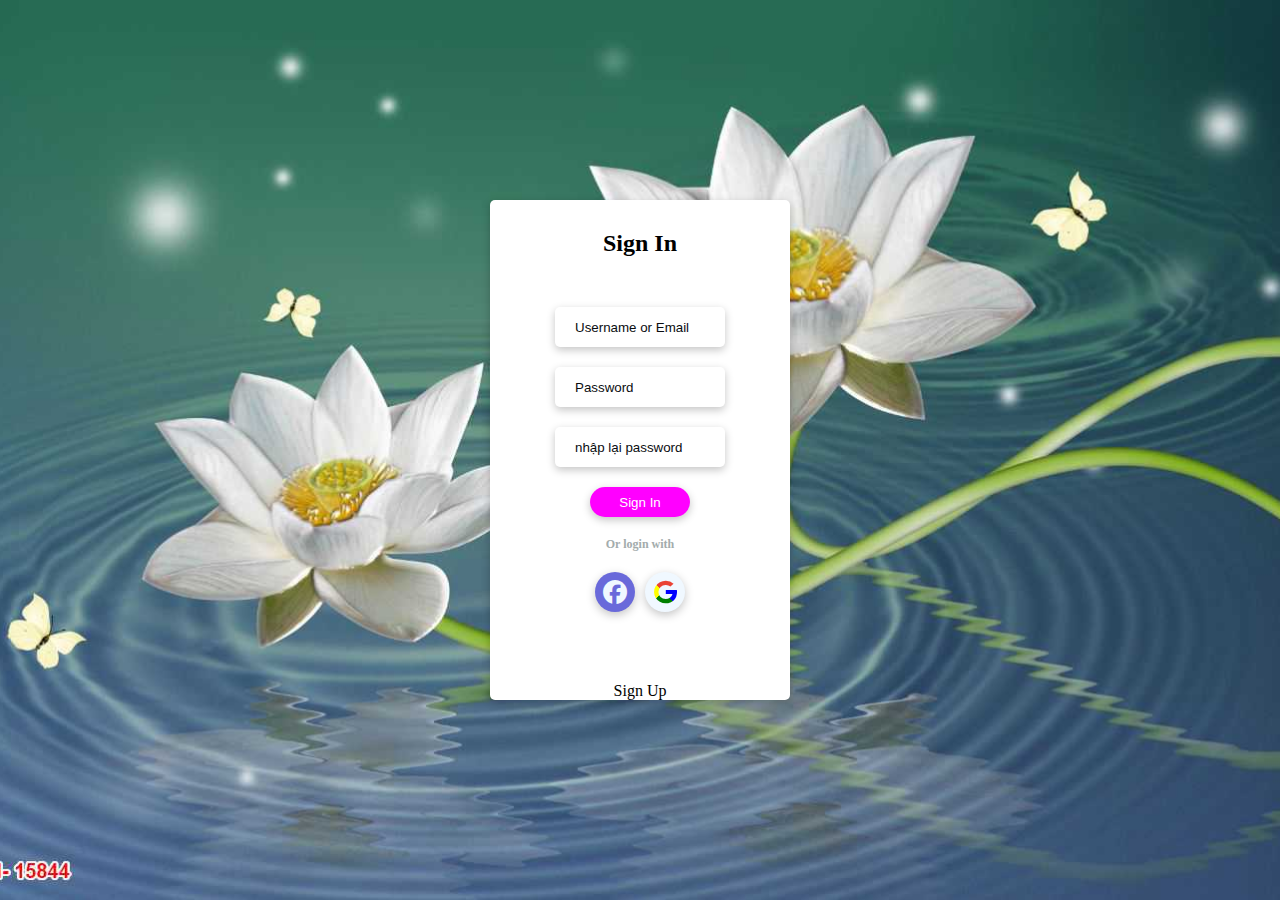
==== sinup.html @ adb45bb1 "first commit" ====
<!DOCTYPE html>
<html lang="en">
<head>
    <meta charset="UTF-8">
    <meta http-equiv="X-UA-Compatible" content="IE=edge">
    <meta name="viewport" content="width=device-width, initial-scale=1.0">
    <title>Document</title>
    <link rel="stylesheet" href="cssc.css">
    <link rel="stylesheet" href="https://cdnjs.cloudflare.com/ajax/libs/font-awesome/6.2.0/css/all.min.css">
</head>
<body>
    <div class="contener">
    
        <form class="form--hidden" id="signup" >
            <div class="sinin"><h2>Sign In</h2></div>
            <div id="error_message"></div>

            <div class="form__message form__message--error"></div>
        <div class="contener-input">
           <div class="input">
                <input type="text" id="email" placeholder="Username or Email">
                <div class="form__input-error-message"></div>
                <!-- <label for="email">Email</label> -->
            </div>
            <div class="input">
                <input type="text" id="password"  placeholder="Password">
                <div class="form__input-error-message"></div>
                 <!-- <label for="phone">Phone</label> -->
            </div>
            <div class="input">
                <input type="text" id="nlpassword"  placeholder="nhập lại password">
                <div class="form__input-error-message"></div>
                 <!-- <label for="phone">Phone</label> -->
            </div>

        </div>
            <div class="button"><button type="button" onclick="signup()">Sign In</button></div>
            <div class="sinin"><h3>Or login with</h3></div>
            <div class="icon-btn">
                
                    <div class="icon face"><a href=""><i class="fa-brands fa-facebook"></i></a></div>
                    <div class="icon google"><a href=""><i class="fa-brands fa-google"></i></a></div>
                
            </div>
            <div class="sinin"><a id="linkSignup" href="">Sign Up</a></div>
            </form>
        
        
    </div>
    <script src="login.js"></script>
    
</body>
</html>
---- cssc.css ----
*{
    padding: 0;
    margin: 0;
    box-sizing: border-box;
}
body{
    display: flex;
    width: 100%px;
    height: 100vh;
    background: url(anh.jpg);
    background-position: center;
    /* background-repeat: no-repeat; */
    background-size: cover;
    margin: auto;
}
.contener{
    width: 300px;
    height: 500px;
    background: white;
    margin: auto;
    display: flex;
    justify-content: center;
    border-radius: 5px;
    box-shadow: rgba(0, 0, 0, 0.23) 0px 3px 8px;
}
form .input{
    margin-bottom: 20px;
}
.sinin{
    display: flex;
    justify-content: center;
    margin-top: 30px;
}
.contener-input{
    margin-top: 50px;
}
.input input{
    width: 170px;
    height: 40px;
    border-radius: 5px;
    background: rgb(255, 255, 255);
}
::placeholder{
    color: rgb(10, 13, 16);
    
}
.button{
    display: flex;
    justify-content: center;
    
    
}
button{
    width: 100px;
    height: 30px;
    border-radius: 15px;
    color: white;
    background: fuchsia;
    border: 0;
    box-shadow: rgba(0, 0, 0, 0.23) 0px 3px 8px;
}
.button button:hover{
    background: wheat;
}
.sinin h3{
    margin-top: -10px;
    font-size: 12px;
    color: rgb(163, 172, 172);
}
.sinins #h3 {
    display: flex;
    justify-content: center;
    
}
.icon-btn{
    display: flex;
    justify-content: center;
    align-items: center;
    padding-bottom: 40px;

}
.icon{
   
     cursor: pointer;
    width: 40px;
    height: 40px;
    border-radius: 50%;
    background-color: transparent;
    display: flex;
    align-items: center;
    justify-content: center;
    margin: 0 5px;
    margin-top: 20px;
    box-shadow: rgba(0,0,0,0.23) 0px 3px 10px;
    
}
.face{
    background: rgb(105, 105, 218);
}
.face i{
    color: aliceblue;
}
.fa-facebook{
    font-size: 150%;
}
.google{
    background-color: aliceblue ;
}
.fa-google{
    font-size: 150%;
    background: conic-gradient(
        from -45deg,
        #ea4335 111deg,
        blue 90deg 180deg,
        green 180deg 270deg,
        yellow 270deg
    )
    73% 55%/150% 150% no-repeat;
    -webkit-background-clip: text;
    background-clip: text;
    color: transparent;
    -webkit-text-fill-color: transparent;
}
#email{
    border: 0;
    padding: 20px;
    box-shadow: rgba(0, 0, 0, 0.23) 0px 3px 8px;
    outline: none;   
}
#emaillogin{
    border: 0;
    padding: 20px;
    box-shadow: rgba(0, 0, 0, 0.23) 0px 3px 8px;
    outline: none;   
}
#password{
    padding: 20px;
    border: 0; /*viền*/
    outline: none;
    box-shadow: rgba(0, 0, 0, 0.23) 0px 3px 8px;/*tạo bóng*/
}
#passwordlogin{
    padding: 20px;
    border: 0; /*viền*/
    outline: none;
    box-shadow: rgba(0, 0, 0, 0.23) 0px 3px 8px;/*tạo bóng*/
}
.sinin a{
    text-decoration: none;
    color: black;
}
#nlpassword{
    padding: 20px;
    border: 0; /*viền*/
    outline: none;
    box-shadow: rgba(0, 0, 0, 0.23) 0px 3px 8px;/*tạo bóng*/

}
.form__message--success {
    color: var(--color-success);
}
.form__input-error-message {
    margin-top: 0.5rem;
    font-size: 0.85rem;
    color: var(--color-error);
}
.form__input--error {
    color: var(--color-error);
    border-color: var(--color-error);
}
#error_message{
    margin-bottom: 20px;
    background: #fe8b8e;
    padding: 0px;
    text-align: center;
    font-size: 14px;
    transition: all 0.5s ease;
  }
/* #login .loi{
    width: 100%;
    padding: 100%;
    border: 0;
    background-color: #ea4335;
} */
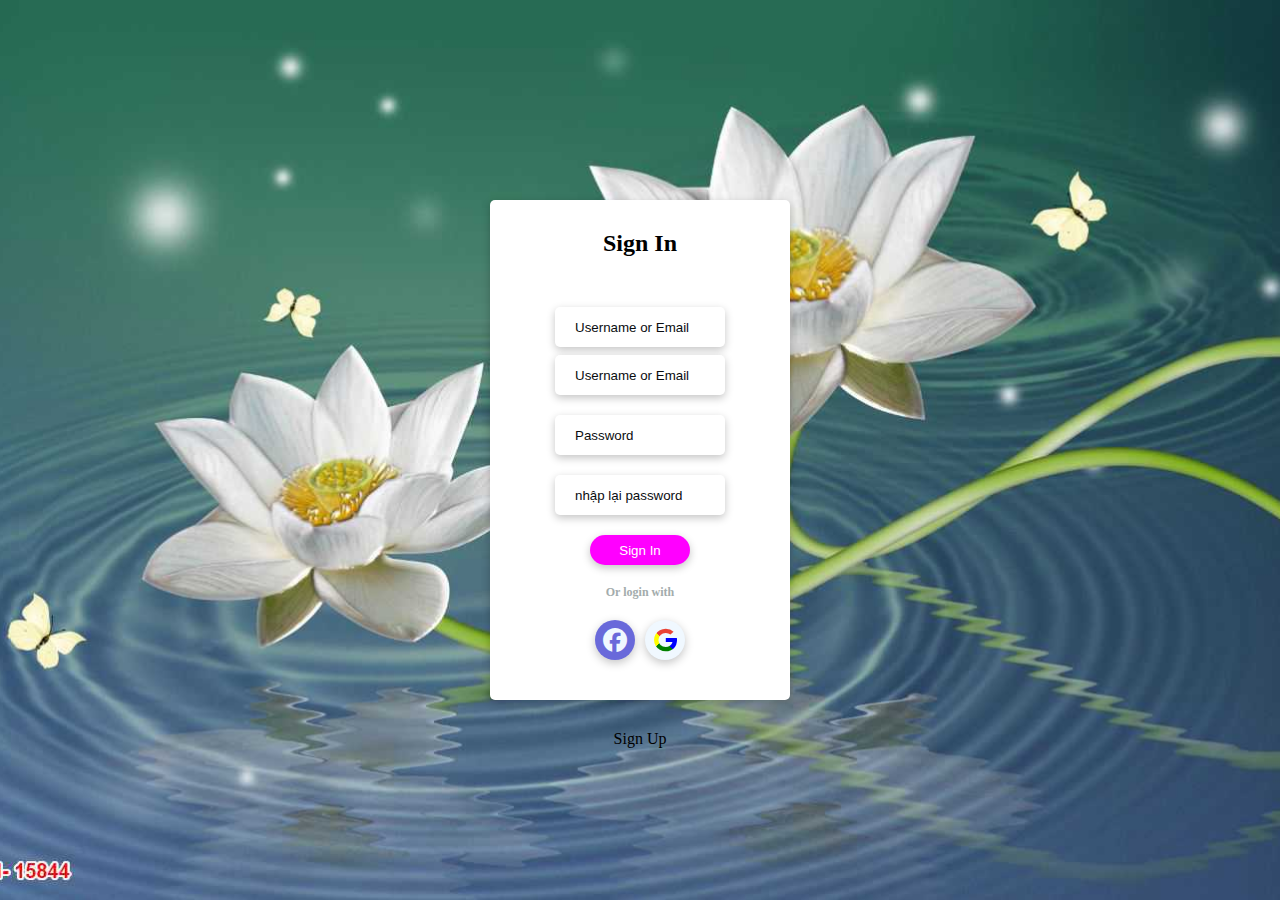
==== commit b26d3a9a: "Project-Web2" ====
--- a/sinup.html
+++ b/sinup.html
@@ -18,6 +18,8 @@
             <div class="form__message form__message--error"></div>
         <div class="contener-input">
            <div class="input">
+                <input type="text" id="email" placeholder="Username or Email">
+                <div class="form__input-error-message"></div>
                 <input type="text" id="email" placeholder="Username or Email">
                 <div class="form__input-error-message"></div>
                 <!-- <label for="email">Email</label> -->
